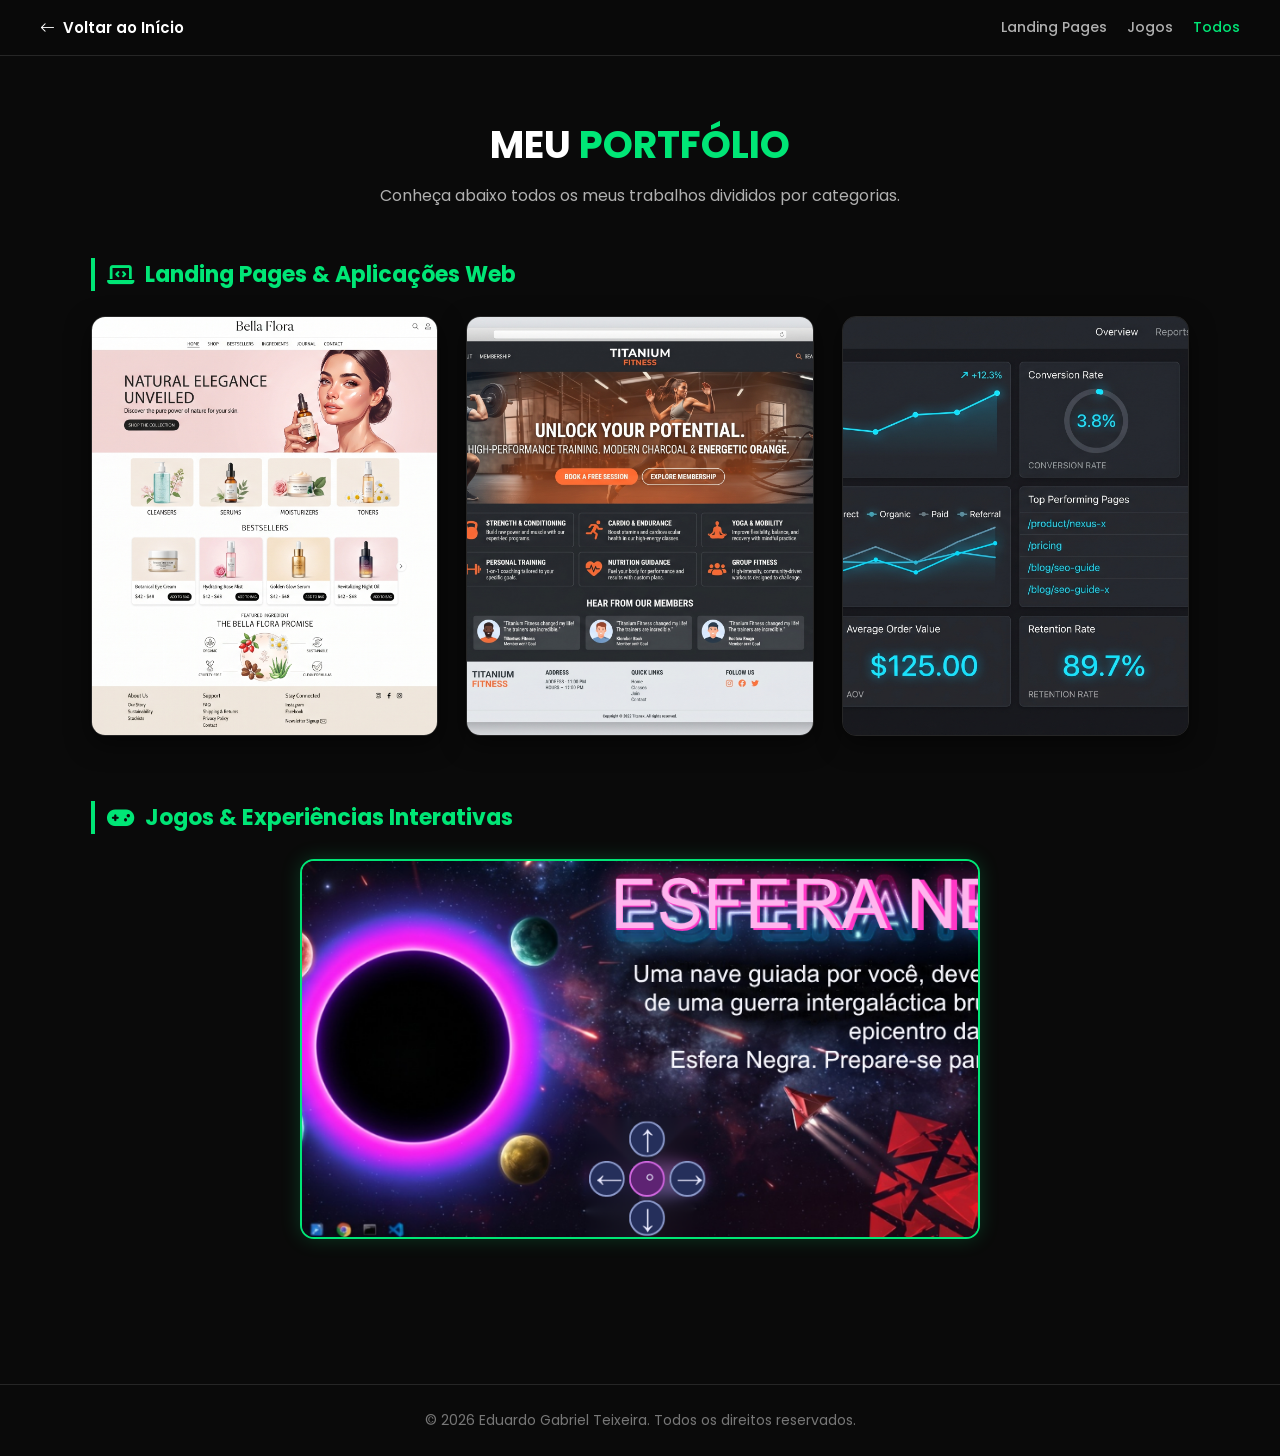
==== projetos.html @ 91b961b9 "Versao refatorada completa em branch separada" ====
<!DOCTYPE html>
<html lang="pt-BR">
<head>
    <meta charset="UTF-8">
    <meta name="viewport" content="width=device-width, initial-scale=1.0">
    <title>Eduardo Gabriel | Portfólio Completo</title>
    <link rel="preconnect" href="https://fonts.googleapis.com">
    <link rel="preconnect" href="https://fonts.gstatic.com" crossorigin>
    <link href="https://fonts.googleapis.com/css2?family=Poppins:wght@300;400;500;600;700&display=swap" rel="stylesheet">
    <link rel="stylesheet" href="https://cdn.jsdelivr.net/npm/bootstrap-icons@1.11.3/font/bootstrap-icons.min.css">
    <link rel="stylesheet" href="https://cdnjs.cloudflare.com/ajax/libs/font-awesome/6.4.0/css/all.min.css">
    <link rel="stylesheet" href="projetos.css">
</head>
<body>
    <header>
        <nav class="interface header-nav">
            <a href="index.html" class="btn-voltar"><i class="bi bi-arrow-left"></i> Voltar ao Início</a>
            <div class="nav-atalhos">
                <a href="landing.html">Landing Pages</a>
                <a href="jogos.html">Jogos</a>
                <a href="projetos.html" class="ativo">Todos</a>
            </div>
        </nav>
    </header>

    <main>
        <section class="projetos">
            <div class="interface">
                <h2 class="titulo">MEU <span>PORTFÓLIO</span></h2>
                <p class="subtitle">Conheça abaixo todos os meus trabalhos divididos por categorias.</p>
                
                <!-- SECÇÃO 1: LANDING PAGES & APLICAÇÕES WEB -->
                <div id="landing" class="categoria-secao">
                    <h3 class="subtitulo-categoria">
                        <i class="fa-solid fa-laptop-code"></i> Landing Pages &amp; Aplicações Web
                    </h3>
                    
                    <div class="flex">
                        <div class="img-port">
                            <img src="images/projeto1.jfif" alt="Landing Page Bella Flora">
                            <div class="overlay-port">
                                <p>Bella Flora</p>
                                <div class="tech">Landing Page de Alta Conversão</div>
                                <div class="links-projeto">
                                    <a href="https://eduardogabrielt.github.io/site-ale-liu/" target="_blank" rel="noopener" class="btn-acao-projeto">
                                        <i class="bi bi-box-arrow-up-right"></i> Ver Projeto
                                    </a>
                                </div>
                            </div>
                        </div>

                        <div class="img-port">
                            <img src="images/projeto2.jfif" alt="Landing Page Academia Fit Pro">
                            <div class="overlay-port">
                                <p>Academia Fit Pro</p>
                                <div class="tech">Landing Page Institucional</div>
                                <div class="links-projeto">
                                    <a href="index.html#contato" class="btn-acao-projeto">
                                        <i class="bi bi-chat-dots"></i> Solicitar Similar
                                    </a>
                                </div>
                            </div>
                        </div>

                        <div class="img-port">
                            <img src="images/projeto3.jfif" alt="Vitrine E-Commerce">
                            <div class="overlay-port">
                                <p>Vitrine E-Commerce</p>
                                <div class="tech">Catálogo Dinâmico &amp; Responsivo</div>
                                <div class="links-projeto">
                                    <a href="https://eduardogabrielt.github.io/lojaedu2026/#produtos" target="_blank" rel="noopener" class="btn-acao-projeto">
                                        <i class="bi bi-cart3"></i> Acessar Loja
                                    </a>
                                </div>
                            </div>
                        </div>
                    </div>
                </div>

                <!-- SECÇÃO 2: JOGOS & EXPERIÊNCIAS INTERATIVAS -->
                <div id="jogos" class="categoria-secao">
                    <h3 class="subtitulo-categoria">
                        <i class="fa-solid fa-gamepad"></i> Jogos &amp; Experiências Interativas
                    </h3>
                    
                    <div class="flex">
                        <div class="img-port card-jogo">
                            <img src="images/Esfera Negra.png" alt="Esfera Negra na Galáxia">
                            <div class="overlay-port">
                                <p>Esfera Negra na Galáxia</p>
                                <div class="tech">Space Shooter Arcade • HTML5 Canvas &amp; JS</div>
                                <div class="links-projeto">
                                    <a href="https://eduardogabrielt.github.io/esfera-negra/" target="_blank" rel="noopener" class="btn-acao-projeto">
                                        <i class="fa-solid fa-gamepad"></i> Jogar Agora
                                    </a>
                                </div>
                            </div>
                        </div>
                    </div>
                </div>

            </div>
        </section>
    </main>

    <footer>
        <p>&copy; 2026 Eduardo Gabriel Teixeira. Todos os direitos reservados.</p>
    </footer>
</body>
</html>
---- projetos.css ----
/* =========================================
   ESTILOS DAS PÁGINAS DE PROJETOS, LANDING E JOGOS
   ========================================= */
:root {
    --bg-main: #0a0a0a;
    --bg-card: #141414;
    --border-color: #262626;
    --primary: #00e676;
    --primary-hover: #00c853;
    --text-main: #ffffff;
    --text-muted: #b0b0b0;
}

* {
    margin: 0;
    padding: 0;
    box-sizing: border-box;
    font-family: 'Poppins', sans-serif;
}

body {
    background-color: var(--bg-main);
    color: var(--text-main);
    overflow-x: hidden;
    min-height: 100vh;
    display: flex;
    flex-direction: column;
}

header {
    background-color: rgba(10, 10, 10, 0.95);
    backdrop-filter: blur(10px);
    border-bottom: 1px solid var(--border-color);
    position: sticky;
    top: 0;
    width: 100%;
    z-index: 1000;
}

.interface {
    max-width: 1200px;
    margin: 0 auto;
    padding: 0 4%;
}

.header-nav {
    display: flex;
    justify-content: space-between;
    align-items: center;
    padding: 16px 0;
}

.btn-voltar {
    color: var(--text-main);
    text-decoration: none;
    font-weight: 600;
    font-size: 15px;
    display: inline-flex;
    align-items: center;
    gap: 8px;
    transition: color 0.3s;
}

.btn-voltar:hover {
    color: var(--primary);
}

.nav-atalhos {
    display: flex;
    gap: 20px;
}

.nav-atalhos a {
    color: var(--text-muted);
    text-decoration: none;
    font-size: 14px;
    font-weight: 500;
    transition: color 0.3s;
}

.nav-atalhos a:hover,
.nav-atalhos a.ativo {
    color: var(--primary);
}

main {
    flex: 1;
}

.projetos {
    padding: 60px 0 80px;
}

.projetos h2.titulo {
    color: var(--text-main);
    font-size: clamp(26px, 4vw, 38px);
    text-align: center;
    text-transform: uppercase;
    margin-bottom: 10px;
}

.projetos h2.titulo span {
    color: var(--primary);
}

.projetos .subtitle {
    text-align: center;
    color: var(--text-muted);
    margin-bottom: 50px;
    font-size: 16px;
}

.categoria-secao {
    margin-bottom: 65px;
    scroll-margin-top: 90px;
}

.subtitulo-categoria {
    color: var(--primary);
    font-size: 22px;
    margin-bottom: 25px;
    border-left: 4px solid var(--primary);
    padding-left: 12px;
    display: flex;
    align-items: center;
    gap: 10px;
}

/* Grid Responsivo de Cards */
.flex {
    display: grid;
    grid-template-columns: repeat(auto-fill, minmax(320px, 1fr));
    gap: 28px;
}

.img-port {
    height: 420px;
    position: relative;
    border-radius: 14px;
    overflow: hidden;
    background-color: var(--bg-card);
    border: 1px solid var(--border-color);
    box-shadow: 0 8px 25px rgba(0, 0, 0, 0.5);
    transition: all 0.3s ease;
}

.img-port:hover {
    border-color: var(--primary);
    transform: translateY(-6px);
    box-shadow: 0 12px 30px rgba(0, 230, 118, 0.2);
}

.img-port img {
    width: 100%;
    height: 100%;
    object-fit: cover;
    object-position: top center;
    transition: transform 0.5s ease;
}

.img-port:hover img {
    transform: scale(1.05);
}

/* Card de Jogo */
.card-jogo {
    grid-column: 1 / -1;
    max-width: 680px;
    width: 100%;
    height: 380px;
    margin: 0 auto;
    border: 2px solid var(--primary);
    box-shadow: 0 0 20px rgba(0, 230, 118, 0.2);
}

.card-jogo img {
    object-fit: cover;
    object-position: center;
}

/* Overlay dos Cards */
.overlay-port {
    position: absolute;
    inset: 0;
    background: linear-gradient(180deg, rgba(10, 10, 10, 0.2) 0%, rgba(10, 10, 10, 0.95) 85%);
    display: flex;
    flex-direction: column;
    align-items: center;
    justify-content: flex-end;
    padding: 30px 20px;
    text-align: center;
    opacity: 0;
    transition: opacity 0.35s ease;
}

.img-port:hover .overlay-port {
    opacity: 1;
}

.overlay-port p {
    color: var(--text-main);
    font-size: 22px;
    font-weight: 700;
    margin-bottom: 6px;
}

.overlay-port .tech {
    color: var(--primary);
    font-size: 14px;
    font-weight: 500;
    margin-bottom: 18px;
}

.links-projeto {
    display: flex;
    gap: 12px;
}

.btn-acao-projeto {
    background-color: var(--primary);
    color: var(--bg-main);
    padding: 10px 22px;
    border-radius: 30px;
    font-weight: 700;
    font-size: 14px;
    text-decoration: none;
    display: inline-flex;
    align-items: center;
    gap: 8px;
    transition: all 0.25s ease;
}

.btn-acao-projeto:hover {
    background-color: #ffffff;
    transform: scale(1.05);
}

footer {
    text-align: center;
    padding: 25px 4%;
    color: #777;
    border-top: 1px solid var(--border-color);
    font-size: 14px;
}

/* Em dispositivos touch/mobile, mostra as informações do card sempre visíveis na base */
@media (max-width: 768px) {
    .projetos {
        padding: 40px 0 60px;
    }

    .flex {
        grid-template-columns: 1fr;
    }

    .img-port,
    .card-jogo {
        height: 320px;
    }

    .overlay-port {
        opacity: 1;
        background: linear-gradient(180deg, rgba(10, 10, 10, 0.05) 0%, rgba(10, 10, 10, 0.92) 70%);
        padding: 20px 15px;
    }

    .nav-atalhos {
        gap: 12px;
    }
}
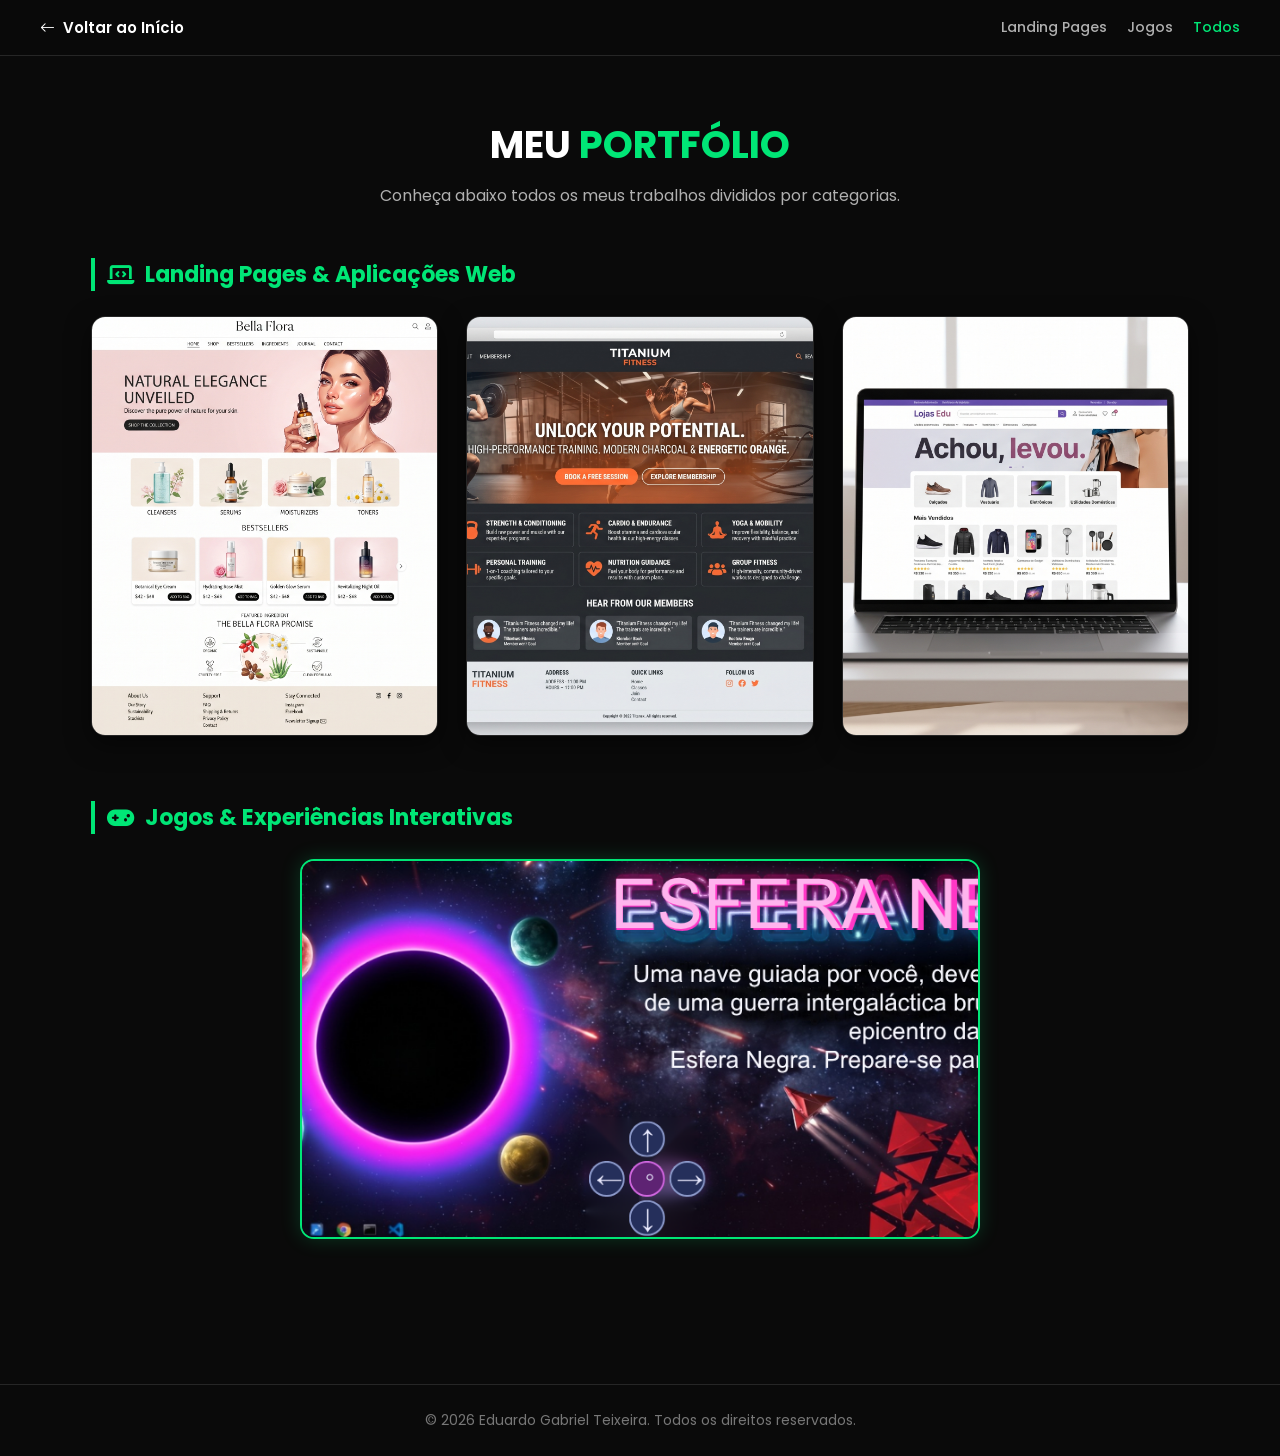
==== commit c40559bc: "Atualiza imagem do projeto 3 e ajusta link do projeto 1" ====
--- a/projetos.html
+++ b/projetos.html
@@ -42,7 +42,7 @@
                                 <p>Bella Flora</p>
                                 <div class="tech">Landing Page de Alta Conversão</div>
                                 <div class="links-projeto">
-                                    <a href="https://eduardogabrielt.github.io/site-ale-liu/" target="_blank" rel="noopener" class="btn-acao-projeto">
+                                    <a href="#" target="_blank" rel="noopener" class="btn-acao-projeto">
                                         <i class="bi bi-box-arrow-up-right"></i> Ver Projeto
                                     </a>
                                 </div>
